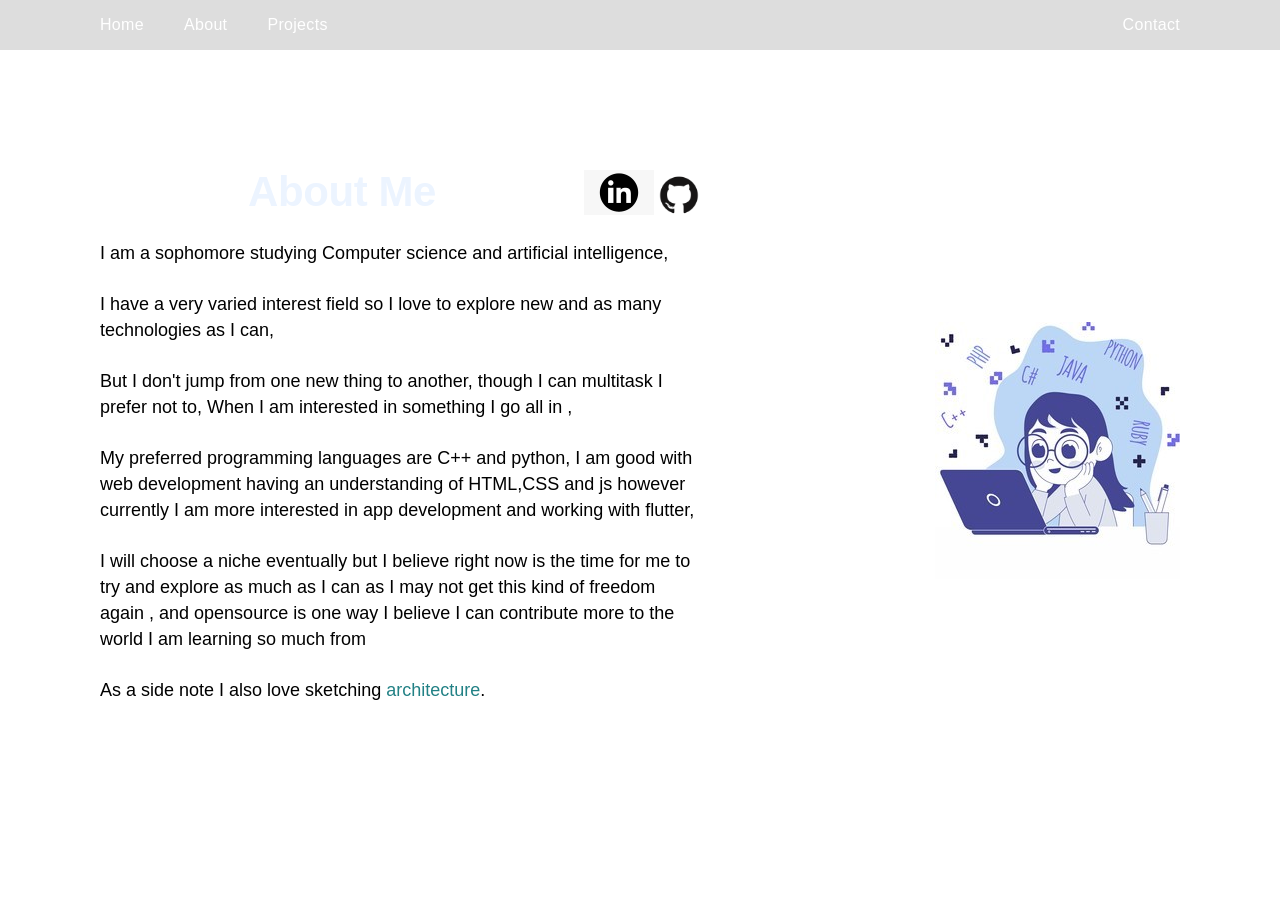
==== about.html @ 79febe9a "Update about.html" ====
<!DOCTYPE html>
<html lang="en">
<head>
    <meta charset="UTF-8">
    <meta http-equiv="X-UA-Compatible" content="IE=edge">
    <meta name="viewport" content="width=>, initial-scale=1.0">
    <title>Document</title>
    <link rel="stylesheet" type="text/css" href="style2.css">
    <link rel="stylesheet" type="text/css" href="p.css">
 

</head>
<body>
    <div data-collapse="small" data-animation="default" data-duration="400" id="navbar-desktop" class="navbar-desktop w-hidden-small w-hidden-tiny w-nav">
        <div class="list">  <nav role="navigation" class="nav-menu-2 w-clearfix w-nav-menu"><a href="home.html" aria-current="page" class="nav-link-desktop nav-link-nad w-nav-link w--current"> Home</a><a href="about.html" class="nav-link-desktop w-nav-link">About</a><a href="projects.html" id="navbar-building" class="nav-link-desktop nav-link-building w-nav-link">Projects</a><a href="contact2.html" class="nav-link-desktop nav-link-contact w-nav-link">Contact</a></nav></div>
          <div class="navbar-desktop-container w-container">
             <div class="w-nav-button">
                <div class="w-icon-nav-menu"></div>
             </div>
          </div>
       </div>
    
    <div className="header__buttons">
        
    </div>
    <div class="inline-parent inline-hero">
        <div data-ix="fadeandmoveup" class="content-parent"><div class="pp">
            <div class="header"> <a href="https://github.com/ssachis"> <img src="GitHub-Mark.png" alt="logo" /></a>  <div class="header2"><a href="https://www.linkedin.com/in/sachi-s-b75419204/"><img src="linked.png" alt="logo" /></a></div>
            </div>  <h1 class="title">       About Me</h1>
          
          </div>
           <p class="paragraph content-paragraph" style="color:black;">I am a sophomore studying Computer science and artificial intelligence,
            <p class="paragraph content-paragraph"style="color:black;">I have a very varied interest field so I love to explore new and as many technologies as I can,</p><p class="paragraph content-paragraph"style="color:black;">But I don't jump from one new thing to another, though I can multitask I prefer not to, When I am interested in something I go all in ,</p>  <p class="paragraph content-paragraph" style="color:black;">My preferred programming languages are C++ and python, I am good with web development having an understanding of HTML,CSS and js however currently I am more interested in app development and working with flutter, </p> <p class="paragraph content-paragraph" style="color:black;">I will choose a niche eventually but I believe right now is the time for me to try and explore as much as I can as I may not get this kind of freedom again , and opensource is one way I believe I can contribute more to the world I am learning so much from</p>
            <p class="paragraph content-paragraph"style="color:black;"> As a side note I also love sketching <a href="https://www.instagram.com/art_byii/" class="link">architecture</a>.</p>
        </div>
     </div>
     <script src="https://d3e54v103j8qbb.cloudfront.net/js/jquery-3.4.1.min.220afd743d.js" type="text/javascript" integrity="sha256-CSXorXvZcTkaix6Yvo6HppcZGetbYMGWSFlBw8HfCJo=" crossorigin="anonymous"></script><script src="https://uploads-ssl.webflow.com/591e9525f13786217f2e347e/js/webflow.3afab60d0.js" type="text/javascript"></script><!--[if lte IE 9]><script src="//cdnjs.cloudflare.com/ajax/libs/placeholders/3.0.2/placeholders.min.js"></script><![endif]-->
  
</body>
</html>
---- style2.css ----
b,h1,h2,h3,h4,h5,h6,label,optgroup,strong{
    font-weight:700
}
legend,td,th{
    padding:0
}
html{
    font-family:sans-serif;
    -ms-text-size-adjust:100%;
    -webkit-text-size-adjust:100%;
    height:100%
}
article,aside,details,figcaption,figure,footer,header,hgroup,main,menu,nav,section,summary{
    display:block
}
audio,canvas,progress,video{
    display:inline-block;
    vertical-align:baseline
}
audio:not([controls]){
    display:none;
    height:0
}
[hidden],template{
    display:none
}
a{
    background-color:transparent
}
a:active,a:hover{
    outline:0
}
abbr[title]{
    border-bottom:1px dotted
}
dfn{
    font-style:italic
}
h1{
    margin:.67em 0
}

small{
    font-size:80%
}
sub,sup{
    font-size:75%;
    line-height:0;
    position:relative;
    vertical-align:baseline
}
sup{
    top:-.5em
}
sub{
    bottom:-.25em
}
img{
    border:0;
    vertical-align:middle;
    display:inline-block
}
svg:not(:root){
    overflow:hidden
}
hr{
    box-sizing:content-box;
    height:0
}
pre,textarea{
    overflow:auto
}
code,kbd,pre,samp{
    font-family:monospace,monospace;
    font-size:1em
}
button,input,optgroup,select,textarea{
    color:inherit;
    font:inherit;
    margin:0
}
button{
    overflow:visible
}
button,select{
    text-transform:none
}
button[disabled],html input[disabled]{
    cursor:default
}
button::-moz-focus-inner,input::-moz-focus-inner{
    border:0;
    padding:0
}
input{
    line-height:normal
}
input[type=checkbox],input[type=radio]{
    box-sizing:border-box;
    padding:0
}
input[type=number]::-webkit-inner-spin-button,input[type=number]::-webkit-outer-spin-button{
    height:auto
}
input[type=search]{
    -webkit-appearance:none
}
input[type=search]::-webkit-search-cancel-button,input[type=search]::-webkit-search-decoration{
    -webkit-appearance:none
}
legend{
    border:0
}
table{
    border-collapse:collapse;
    border-spacing:0
}

[class*=" w-icon-"],[class^=w-icon-]{
    font-family:webflow-icons!important;
    speak:none;
    font-style:normal;
    font-weight:400;
    font-variant:normal;
    text-transform:none;
    line-height:1;
    -webkit-font-smoothing:antialiased;
    -moz-osx-font-smoothing:grayscale
}
.w-icon-slider-right:before{
    content:"\e600"
}
.w-icon-slider-left:before{
    content:"\e601"
}
.w-icon-nav-menu:before{
    content:"\e602"
}
.w-icon-arrow-down:before,.w-icon-dropdown-toggle:before{
    content:"\e603"
}
.w-icon-file-upload-remove:before{
    content:"\e900"
}
.w-icon-file-upload-icon:before{
    content:"\e903"
}
.w-clearfix:after,.w-clearfix:before,.w-embed:after,.w-embed:before,.w-radio:after,.w-radio:before{
    content:" ";
    grid-column-start:1;
    grid-row-start:1;
    grid-column-end:2;
    grid-row-end:2
}
*{
    -webkit-box-sizing:border-box;
    -moz-box-sizing:border-box;
    box-sizing:border-box
}
body{
    margin:0;
    min-height:100%;
    background-color:#fff;
    font-family:Arial,sans-serif;
    color:#db9898;
}
html.w-mod-touch *{
    background-attachment:scroll!important
}
.w-block{
    display:block
}
.w-inline-block{
    max-width:100%;
    display:inline-block
}
.w-clearfix:after,.w-clearfix:before{
    display:table
}
.w-clearfix:after{
    clear:both
}
.w-hidden{
    display:none
}
.w-button{
    display:inline-block;
    padding:9px 15px;
    background-color:#3898EC;
    color:#fff;
    border:0;
    line-height:inherit;
    text-decoration:none;
    cursor:pointer;
    border-radius:0
}
input.w-button{
    -webkit-appearance:button
}
html[data-w-dynpage] [data-w-cloak]{
    color:transparent!important
}
h1,h3{
    margin-top:20px
}
h4,h5,h6{
    margin-top:10px
}
blockquote,figure{
    margin:0 0 10px
}
ol,p,ul{
    margin-top:0
}
h1,h2,h3,h4,h5,h6,ol,p,ul{
    margin-bottom:10px
}
.w-background-video,.w-file-upload-input,.w-slider-mask,.w-widget-gplus,.w-widget-twitter{
    overflow:hidden
}
.w-webflow-badge>img{
    vertical-align:middle!important
}
h2{
    line-height:36px
}
h3{
    font-size:24px;
    line-height:30px
}
h4{
    font-size:18px;
    line-height:24px
}
h5{
    font-size:14px;
    line-height:20px
}
h6{
    font-size:12px;
    line-height:18px
}
blockquote{
    padding:10px 20px;
    border-left:5px solid #E2E2E2;
    font-size:18px;
    line-height:22px
}
figcaption{
    margin-top:5px
}
ol,ul{
    padding-left:40px
}
.w-list-unstyled{
    padding-left:0;
    list-style:none
}
.w-embed:after,.w-embed:before{
    display:table
}



fieldset{
    padding:0;
    margin:0;
    border:0
}
button,html input[type=button],input[type=reset]{
    border:0;
    cursor:pointer;
    -webkit-appearance:button
}
.w-form{
    margin:0 0 15px
}
.w-form-done{
    display:none;
    padding:20px;
    background-color:#ddd
}

label{
    display:block;
    margin-bottom:5px
}
.w-input,.w-select{
    display:block;
    width:100%;
    height:38px;
    padding:8px 12px;
    margin-bottom:10px;
    font-size:14px;
    line-height:1.42857143;
    color:#ecc5c5;
  
    background-color:#fff;
    border:1px solid #ccc
}


.w-form-label{
    display:inline-block;
    cursor:pointer;
    font-weight:400;
    margin-bottom:0
}
.w-radio{
    display:block;
    margin-bottom:5px;
    padding-left:20px
}
.w-radio:after,.w-radio:before{
    display:table
}
.w-radio-input{
    margin:3px 0 0 -20px;
    margin-top:1px\9;
    line-height:normal;
    float:left
}



.w-hidden-main{
    display:none!important
}
@media screen and (max-width:991px){
    .w-container{
        max-width:728px
    }
    .w-hidden-main{
        display:inherit!important
    }
    .w-hidden-medium{
        display:none!important
    }
   
    .w-col-stack{
        width:100%;
        left:auto;
        right:auto
    }
}
@media screen and (max-width:767px){
    .w-hidden-main,.w-hidden-medium{
        display:inherit!important
    }
    .w-hidden-small{
        display:none!important
    }
    .w-container .w-row,.w-row{
        margin-left:0;
        margin-right:0
    }
    
    .w-col-small-12{
        width:100%
    }
}
@media screen and (max-width:479px){
    .w-container{
        max-width:none
    }
    .w-hidden-main,.w-hidden-medium,.w-hidden-small{
        display:inherit!important
    }
    .w-hidden-tiny{
        display:none!important
    }
    
}
.w-background-video{
    position:relative;
    height:500px;
    color:#fff
}
.w-background-video>video{
    background-size:cover;
    background-position:50% 50%;
    position:absolute;
    margin:auto;
    width:100%;
    height:100%;
    right:-100%;
    bottom:-100%;
    top:-100%;
    left:-100%;
    object-fit:cover;
    z-index:-100
}
.w-slider{
    position:relative;
    height:300px;
    background:#ddd;
    -webkit-tap-highlight-color:transparent;
}
.w-slide,.w-slider-mask{
    position:relative;
    height:100%
}
.w-slider-mask{
    display:block;
    z-index:1;
    left:0;
    right:0;
    white-space:nowrap
}
.w-dropdown,.w-dropdown-toggle,.w-slide,.w-slider-dot{
    display:inline-block
}
.w-slide{
    vertical-align:top;
    width:100%;
    white-space:normal;
    text-align:left
}
.w-slider-nav{
    position:absolute;
    z-index:2;
    top:auto;
    right:0;
    bottom:0;
    left:0;
    margin:auto;
    padding-top:10px;
    height:40px;
    text-align:center;
    -webkit-tap-highlight-color:transparent;
}
.w-lightbox-backdrop,.w-nav-button{
    -webkit-tap-highlight-color:transparent
}
.w-slider-nav.w-round>div{
    border-radius:100%
}
.w-slider-nav.w-num>div{
    width:auto;
    height:auto;
    padding:.2em .5em;
    font-size:inherit;
    line-height:inherit
}
.w-slider-nav.w-shadow>div{
    box-shadow:0 0 3px rgba(51,51,51,.4)
}
.w-slider-nav-invert{
    color:#fff
}
.w-slider-nav-invert>div{
    background-color:rgba(34,34,34,.4)
}
.w-slider-nav-invert>div.w-active{
    background-color:#222
}
.w-slider-dot{
    position:relative;
    width:1em;
    height:1em;
    background-color:rgba(255,255,255,.4);
    cursor:pointer;
    margin:0 3px .5em;
    transition:background-color .1s,color .1s
}
.w-slider-dot.w-active{
    background-color:#fff
}
.w-slider-arrow-left,.w-slider-arrow-right{
    position:absolute;
    width:80px;
    top:0;
    right:0;
    bottom:0;
    left:0;
    margin:auto;
    overflow:hidden;
    color:#fff;
    font-size:40px;
    -webkit-tap-highlight-color:transparent;
    user-select:none
}
.w-slider-arrow-left [class*=" w-icon-"],.w-slider-arrow-left [class^=w-icon-],.w-slider-arrow-right [class*=" w-icon-"],.w-slider-arrow-right [class^=w-icon-]{
    position:absolute
}
.w-dropdown,.w-dropdown-btn,.w-dropdown-link,.w-dropdown-toggle{
    position:relative;
    text-align:left;
    margin-left:auto;
    margin-right:auto
}
.w-slider-arrow-left{
    z-index:3;
    right:auto
}
.w-slider-arrow-right{
    z-index:4;
    left:auto
}
.w-icon-slider-left,.w-icon-slider-right{
    top:0;
    right:0;
    bottom:0;
    left:0;
    margin:auto;
    width:1em;
    height:1em
}
.w-dropdown{
    z-index:900
}
.w-dropdown-btn,.w-dropdown-link,.w-dropdown-toggle{
    vertical-align:top;
    text-decoration:none;
    color:#222;
    padding:20px;
    white-space:nowrap
}
.w-dropdown-toggle{
    user-select:none;
    padding-right:40px
}

.w-icon-dropdown-toggle{
    position:absolute;
    top:0;
    right:0;
    bottom:0;
    margin:auto 20px auto auto;
    width:1em;
    height:1em
}
.w-dropdown-list{
    position:absolute;
    background:#ddd;
    display:none;
    min-width:100%
}
.w-dropdown-list.w--open{
    display:block
}
.w-dropdown-link{
    padding:10px 20px;
    display:block;
    color:#222
}
.w-dropdown-link.w--current{
    color:#0082f3
}
@media screen and (max-width:767px){
    .w-nav-brand{
        padding-left:10px
    }
}


.w-lightbox-hide{
    display:none
}
@media (min-width:768px){
  
}
.w-lightbox-inactive,.w-lightbox-inactive:hover{
    opacity:0
}
.w-richtext:after,.w-richtext:before{
    content:" ";
    display:table;
    grid-column-start:1;
    grid-row-start:1;
    grid-column-end:2;
    grid-row-end:2
}
.w-richtext:after{
    clear:both
}
.w-richtext[contenteditable=true]:after,.w-richtext[contenteditable=true]:before{
    white-space:initial
}
.w-richtext .w-richtext-figure-selected.w-richtext-figure-type-image div,.w-richtext .w-richtext-figure-selected.w-richtext-figure-type-video div:after,.w-richtext .w-richtext-figure-selected[data-rt-type=video] div:after,.w-richtext .w-richtext-figure-selected[data-rt-type=image] div{
    outline:#2895f7 solid 2px
}
.w-richtext figure.w-richtext-figure-type-video>div:after,.w-richtext figure[data-rt-type=video]>div:after{
    content:'';
    position:absolute;
    display:none;
    left:0;
    top:0;
    right:0;
    bottom:0
}
.w-nav:after,.w-nav:before,.w-tabs:after,.w-tabs:before{
    content:" ";
    grid-column-start:1;
    grid-row-start:1;
    grid-column-end:2;
    grid-row-end:2
}
.w-richtext figure{
    position:relative;
    max-width:60%
}
.w-richtext figure.w-richtext-align-center.w-richtext-figure-type-image>div,.w-richtext figure.w-richtext-align-center[data-rt-type=image]>div,img{
    max-width:100%
}
.w-richtext figure>div:before{
    cursor:default!important
}
.w-richtext figure img{
    width:100%
}
.w-richtext figure figcaption.w-richtext-figcaption-placeholder{
    opacity:.6
}
.w-richtext figure div{
    font-size:0;
    color:transparent
}
.w-richtext figure.w-richtext-figure-type-image,.w-richtext figure[data-rt-type=image]{
    display:table
}
.w-richtext figure.w-richtext-figure-type-image>div,.w-richtext figure[data-rt-type=image]>div{
    display:inline-block
}
.w-richtext figure.w-richtext-figure-type-image>figcaption,.w-richtext figure[data-rt-type=image]>figcaption{
    display:table-caption;
    caption-side:bottom
}
.w-richtext figure.w-richtext-figure-type-video,.w-richtext figure[data-rt-type=video]{
    width:60%;
    height:0
}
.w-richtext figure.w-richtext-figure-type-video iframe,.w-richtext figure[data-rt-type=video] iframe{
    position:absolute;
    top:0;
    left:0;
    width:100%;
    height:100%
}
.w-nav,.w-nav-brand,.w-nav-link,.w-nav-menu{
    position:relative
}
.w-richtext figure.w-richtext-figure-type-video>div,.w-richtext figure[data-rt-type=video]>div{
    width:100%
}
.w-richtext figure.w-richtext-align-normal{
    clear:both
}
.w-richtext figure.w-richtext-align-fullwidth{
    width:100%;
    max-width:100%;
    text-align:center;
    display:block
}
.w-richtext figure.w-richtext-align-fullwidth>div{
    display:inline-block;
    padding-bottom:inherit
}
.w-richtext figure.w-richtext-align-fullwidth>figcaption{
    display:block
}
.w-richtext figure.w-richtext-align-floatleft{
    float:left;
    margin-right:15px;
    clear:none
}
.w-richtext figure.w-richtext-align-floatright{
    float:right;
    margin-left:15px;
    clear:none
}
.w-nav:after,.w-tabs:after{
    clear:both
}
.w-nav{
    background:#ddd;
    z-index:1000
}
.w-nav:after,.w-nav:before{
    display:table
}
.w-nav-brand{
    float:left;
    text-decoration:none;
    color:#333
}
.w-nav-link{
    display:inline-block;
    color:#222;
    padding:20px;
    text-align:left;
    margin-left:auto;
    margin-right:auto
}

.w-nav-link,.w-tab-link{
    vertical-align:top;
    text-decoration:none
}

.w-nav-menu{
    float:right
}
[data-nav-menu-open]{
    display:block!important;
    position:absolute;
    top:100%;
    left:0;
    right:0;
    background:#C8C8C8;
    text-align:center;
    overflow:visible;
    min-width:200px
}
.w--nav-link-open{
    display:block;
    position:relative
}
.w-nav-overlay{
    position:absolute;
    overflow:hidden;
    display:none;
    top:100%;
    left:0;
    right:0;
    width:100%
}
.w-nav[data-animation=over-left] .w-nav-overlay,.w-nav[data-animation=over-right] .w-nav-overlay{
    width:auto
}
.w-nav-overlay [data-nav-menu-open]{
    top:0
}
.w-nav[data-animation=over-left] .w-nav-overlay,.w-nav[data-animation=over-left] [data-nav-menu-open]{
    right:auto;
    z-index:1;
    top:0
}
.w-nav[data-animation=over-right] .w-nav-overlay,.w-nav[data-animation=over-right] [data-nav-menu-open]{
    left:auto;
    z-index:1;
    top:0
}
.w-nav-button{
    position:relative;
    float:right;
    padding:18px;
    font-size:24px;
    display:none;
    cursor:pointer;
 
    user-select:none
}
.w-nav-button.w--open{
    background-color:#C8C8C8;
    color:#fff;
}
.w-nav[data-collapse=all] .w-nav-menu{
    display:none
}
.w--nav-dropdown-open,.w--nav-dropdown-toggle-open,.w-nav[data-collapse=all] .w-nav-button{
    display:block
}
.w--nav-dropdown-list-open{
    position:static
}
.w-tab-content,.w-tab-link,.w-tab-menu,.w-tab-pane,.w-tabs{
    position:relative
}
@media screen and (max-width:991px){
    .w-nav[data-collapse=medium] .w-nav-menu{
        display:none
    }
    .w-nav[data-collapse=medium] .w-nav-button{
        display:block
    }
}
@media screen and (max-width:767px){
    .w-nav[data-collapse=small] .w-nav-menu{
        display:none
    }
    .w-nav[data-collapse=small] .w-nav-button{
        display:block
    }
    .w-nav-brand{
        padding-left:10px
    }
}
@media screen and (max-width:479px){
    .w-nav[data-collapse=tiny] .w-nav-menu{
        display:none
    }
    .w-nav[data-collapse=tiny] .w-nav-button{
        display:block
    }
}
.w-tabs:after,.w-tabs:before{
    display:table
}
.w-tab-link{
    display:inline-block;
    padding:9px 30px;
    text-align:left;
    cursor:pointer;
    color:#222;
    background-color:#ddd
}
.w-tab-link.w--current{
    background-color:#C8C8C8
}
.w-tab-content{
    display:block;
    overflow:hidden
}
.w-tab-pane{
    display:none
}
.w--tab-active{
    display:block
}
@media screen and (max-width:479px){
    .w-tab-link{
        display:block
    }
}
.w-ix-emptyfix:after{
    content:""
}
@keyframes spin{
    0%{
        transform:rotate(0)
    }
    100%{
        transform:rotate(360deg)
    }
}
.w-dyn-empty{
    padding:10px;
    background-color:#ddd
}
.w-condition-invisible,.w-dyn-bind-empty,.w-dyn-hide{
    display:none!important
}
body{
    font-size:14px;
    line-height:20px
}
h1{
    margin-bottom:10px;
    font-size:64px;
    line-height:1.0625;
    font-weight:600;
    letter-spacing:-.01em;
    text-transform:none
}
h2{
    margin-top:0;
    margin-bottom:0;
    font-size:32px;
    font-weight:700
}
.title-link,.title.subtitle{
    font-size:21px;
    line-height:1.38105
}
.title-link,.title.subtitle,.title.title-nad{
    font-weight:400
}
a{
    text-decoration:underline
}
.portoflio-block-wrapper,.title-link{
    margin-bottom:20px;
    text-decoration:none
}
.f-mobile{
    position:static;
    display:block;
    -webkit-box-orient:vertical;
    -webkit-box-direction:normal;
    -webkit-flex-direction:column;
    -ms-flex-direction:column;
    flex-direction:column;
    -webkit-box-pack:center;
    -webkit-justify-content:center;
    -ms-flex-pack:center;
    justify-content:center;
    -webkit-box-align:center;
    -webkit-align-items:center;
    -ms-flex-align:center;
    align-items:center;
    background-color:transparent
}
.body{
   
   
    background-position:50% 0;
    background-size:cover;
    background-repeat:no-repeat;
    background-attachment:fixed;
    color:#fff
}
.body.body-no-bg{
    background-color:#000;
    background-image:none
}
.menu-button{
    position:fixed;
    display:block;
    margin-top:20px;
    margin-left:20px;
    padding-left:18px;
    -webkit-box-pack:center;
    -webkit-justify-content:center;
    -ms-flex-pack:center;
    justify-content:center;
    -webkit-box-align:center;
    -webkit-align-items:center;
    -ms-flex-align:center;
    align-items:center
}ex:0 0 auto;
    flex:0 0 auto
}
.title-link{
    position:static;
    direction:ltr;
    text-align:left;
    letter-spacing:.01em
}
.portfolio-icon{
    display:block;
    width:80px;
    height:80px;
    margin-right:12px
}
.contact-parent,.portoflio-block-wrapper{
    display:-webkit-box;
    display:-webkit-flex;
    display:-ms-flexbox
}
.portoflio-block-wrapper{
    display:flex;
    max-height:100%;
    -webkit-box-align:center;
    -webkit-align-items:center;
    -ms-flex-align:center;
    align-items:center;
    color:#fff
}
.deadheads-logo-small{
    margin-top:0;
    margin-bottom:3px
}
.payday-logo-small{
    margin-top:5px
}
.uberstrike-logo-small{
    margin-top:-16px
}
.cmune-logo-small{
    margin-top:8px
}
.portfolio-tagline{
    margin-top:6px;
    margin-right:30px;
    color:#fff;
    font-weight:400
}
.title{
    margin-top:0;
    margin-bottom:10px
}
.title.subtitle{
    color:#ccc;
    letter-spacing:.01em
}
.block-title,.title.title-nad{
    line-height:1.14286;
    letter-spacing:.01em
}
.title.subtitle.title-building-page{
    margin-top:20px
}
.title.subtitle.subtitle-home{
    margin-bottom:14px
}
.title.title-gallery{
    margin-top:20px;
    margin-bottom:0
}
.title.portfolio-title{
    margin-bottom:0;
    text-align:left
}
.nav-link,.title-parent.title-home{
    margin-bottom:20px
}
.block-title,.form-submit,.nav-link{
    text-align:center
}
.title-parent{
    display:block;
    -ms-flex-direction:column;
    flex-direction:column;
    -webkit-box-pack:justify;
    -webkit-justify-content:space-between;
    -ms-flex-pack:justify;
    justify-content:space-between;
    -webkit-box-flex:0;
    -webkit-flex:0 0 auto;
    -ms-flex:0 0 auto;
    flex:0 0 auto
}
.contact-parent,.fullscreen-parent{
    -webkit-box-orient:vertical;
    -webkit-box-direction:normal;
    -webkit-flex-direction:column
}
.title-parent.title-home.title-home--hack{
    margin-top:-10px
}
.contact-parent{
    display:flex;
    -ms-flex-direction:column;
    flex-direction:column;
    -webkit-box-align:center;
    -webkit-align-items:center;
    -ms-flex-align:center;
    align-items:center;
    -webkit-align-self:center;
    -ms-flex-item-align:center;
    align-self:center
}
.fullscreen-parent{
    position:static;
    display:-webkit-box;
    display:-webkit-flex;
    display:-ms-flexbox;
    display:flex;
    width:100%;
    height:100%;
    min-height:100%;
    min-width:100%;
    -ms-flex-direction:column;
    flex-direction:column;
    -webkit-box-pack:center;
    -webkit-justify-content:center;
    -ms-flex-pack:center;
    justify-content:center;
    -webkit-box-align:start;
    -webkit-align-items:flex-start;
    -ms-flex-align:start;
    align-items:flex-start;
    color:#fff
}
.nav-link,.nav-menu{
    display:block;
    -webkit-box-orient:vertical;
    -webkit-box-direction:normal;
    -webkit-flex-direction:column
}
.fullscreen-parent.fullscreen-home{
    height:75%;
    min-height:auto;
    padding-top:220px;
    padding-bottom:185px
}

.lm,.lm-back,.lm-small{
    background-position:50% 50%;
    background-repeat:no-repeat;
    background-attachment:scroll
}
.nav-menu{
    position:fixed;
    width:100%;
    height:auto;
    -ms-flex-direction:column;
    flex-direction:column;
    -webkit-box-pack:center;
    -webkit-justify-content:center;
    -ms-flex-pack:center;
    justify-content:center;
    -webkit-flex-wrap:nowrap;
    -ms-flex-wrap:nowrap;
    flex-wrap:nowrap;
    -webkit-box-align:center;
    -webkit-align-items:center;
    -ms-flex-align:center;
    align-items:center;
    border:0 rgb(185, 176, 176);
    background-color:rgb(185, 176, 176);
}
.nav-link{
    position:static;
    margin-top:20px;
    -ms-flex-direction:column;
    flex-direction:column;
    -webkit-box-pack:center;
    -webkit-justify-content:center;
    -ms-flex-pack:center;
    justify-content:center;
    -webkit-box-align:center;
    -webkit-align-items:center;
    -ms-flex-align:center;
    align-items:center;
    -webkit-box-flex:1;
    -webkit-flex:1;
    -ms-flex:1;
    flex:1;
    color:#fff;
    font-size:28px;
    font-weight:500
}
.form-success-text,.form-success-wrapper{
    -webkit-flex-direction:column;
    -webkit-box-orient:vertical;
    -webkit-box-direction:normal
}
.nav-link.w--current{
    color:rgb(34, 129, 133);
}
.close-button.w--open{
    position:fixed;
    margin-top:20px;
    margin-left:20px;
    border:2px #fff;
    border-radius:16px;
    background-color:rgba(48,48,48,.91);
    color:#fff
}
.close-button-icon{
    color:#fff
}
.lm,.lm,.link{
    color:rgb(34, 129, 133);
    text-decoration:none
}
.link{
    font-weight:300
}
.lm,.form-label,.link.footer-link{
    font-weight:400
}
.menu-button-background{
    position:absolute;
    left:0;
    top:0;
    right:0;
    bottom:0;
    z-index:-10;
    display:inline;
    overflow:hidden;
    height:60px;
    border-radius:16px;
    background-color:#73ccd8;
}
.lm{
    background-size:8px;
    font-size:16px
}
.portfolio-tagline-no-logo{
    margin:0 20px 0 10px;
    font-weight:400
}
.lm-small{
    padding:0 5px 2px;
    background-color:transparent;
    background-size:6px;
    font-size:14px
}


.inline-parent{
    display:block;
    padding-top:30px;
    padding-bottom:30px;
    -webkit-box-orient:vertical;
    -webkit-box-direction:normal;
    -webkit-flex-direction:column;
    -ms-flex-direction:column;
    flex-direction:column;
    -webkit-box-pack:center;
    -webkit-justify-content:center;
    -ms-flex-pack:center;
    justify-content:center;
    -webkit-box-align:center;
    -webkit-align-items:center;
    -ms-flex-align:center;
    align-items:center;
   
}
.inline-parent.inline-hero{
    margin-top:0;
    padding:120px 45% 80px 100px;
    background-image:none
}
.inline-parent.inline-hero.inline-building{
    display:-webkit-box;
    display:-webkit-flex;
    display:-ms-flexbox;
    display:flex;
    padding-right:20%
}
.inline-parent.inline-hero.inline-building-title{
    padding:150px 0
}
.inline-parent.inline-hero.inline-hero--home{
    padding-top:15%
}



.horizontal-rule,.nav-menu-2{
    display:-webkit-box;
    display:-webkit-flex;
    display:-ms-flexbox;
    -webkit-box-direction:normal
}
.block-title{
    margin-top:auto;
    margin-bottom:auto;
    font-size:28px;
    font-weight:600
}
.block-title.ethos-title{
    margin-bottom:10px;
    -webkit-box-flex:0;
    -webkit-flex:0 auto;
    -ms-flex:0 auto;
    flex:0 auto;
    font-style:normal;
    text-align:left
}
.block-paragraph{
    margin-top:20px;
    -webkit-box-flex:0;
    -webkit-flex:0 auto;
    -ms-flex:0 auto;
    flex:0 auto;
    color:#ccc;
    font-size:17px;
    line-height:1.47059;
    font-weight:400;
    text-align:center
}
.block-paragraph.ethos-paragraph{
    -webkit-box-flex:0;
    -webkit-flex:0 auto;
    -ms-flex:0 auto;
    flex:0 auto;
    font-style:normal;
    text-align:left
}
.do-image{
    margin-top:20px;
    margin-bottom:20px;
    -webkit-box-flex:0;
    -webkit-flex:0 auto;
    -ms-flex:0 auto;
    flex:0 auto
}
.footer-heading{
    -webkit-box-flex:0;
    -webkit-flex:0 0 auto;
    -ms-flex:0 0 auto;
    flex:0 0 auto;
    font-size:24px;
    font-weight:300;
    text-align:center
}

.navbar-desktop{
    display:block;
    width:100%;
    clear:none;
    -webkit-box-orient:vertical;
    -webkit-box-direction:normal;
    -webkit-flex-direction:column;
    -ms-flex-direction:column;
    flex-direction:column;
  
}
.nav-menu-2{
    display:flex;
    margin-right:100px;
    margin-left:100px;
    float:none;
    -webkit-box-orient:horizontal;
    -webkit-flex-direction:row;
    -ms-flex-direction:row;
    flex-direction:row;
    -webkit-box-pack:start;
    -webkit-justify-content:flex-start;
    -ms-flex-pack:start;
    justify-content:flex-start;
    -webkit-box-align:stretch;
    -webkit-align-items:stretch;
    -ms-flex-align:stretch;
    align-items:stretch
}
.nav-link-contact{
    padding-top:10px;
    padding-bottom:10px;
    float:right;
    color:#fff
}
.nav-link-desktop{
    left:0;
    top:0;
    right:0;
    padding:15px 40px 15px 0;
    float:left;
    -webkit-box-flex:0;
    -webkit-flex:0 0 auto;
    -ms-flex:0 0 auto;
    flex:0 0 auto;
    color:#fff;
    font-size:16px;
    font-weight:400;
    letter-spacing:.02em
}
.nav-link-desktop.w--current{
    left:0;
    top:0;
    right:auto;
    bottom:0;
    -webkit-box-flex:0;
    -webkit-flex:0 auto;
    -ms-flex:0 auto;
    flex:0 auto;
    
    font-weight:500
}
.nav-link-desktop.nav-link-contact{
    position:relative;
    left:auto;
    top:0;
    right:0;
    bottom:0;
    padding-right:0;
    float:right;
    -webkit-align-self:stretch;
    -ms-flex-item-align:stretch;
    -ms-grid-row-align:stretch;
    align-self:stretch;
    -webkit-box-flex:1;
    -webkit-flex:1;
    -ms-flex:1;
    flex:1;
    text-align:right
}
.nav-link-desktop.nav-link-nad{
    font-weight:400
}
.nav-link-desktop.nav-link-nad.w--current{
    font-weight:500
}

.paragraph{
    margin-top:0;
    margin-bottom:0;
    font-size:20px;
    line-height:28px;
    font-weight:300
}
.paragraph.content-paragraph{
    margin-top:25px;
    color:#ccc;
    font-size:18px;
    line-height:26px;
    font-weight:300
}
.paragraph.content-paragraph.strong,.strong{
    font-weight:500
}
.paragraph.content-paragraph.content-paragraph-gitlab{
    margin-top:15px;
    margin-bottom:20px
}
.paragraph.portfolio-paragraph{
    color:#ccc;
    text-align:left;
    margin-top:20px;
    font-size:18px;
    line-height:24px
}

.portfolio-navigation{
    display:-webkit-box;
    display:-webkit-flex;
    display:-ms-flexbox;
    display:flex;
    width:100%;
    -webkit-box-pack:justify;
    -webkit-justify-content:space-between;
    -ms-flex-pack:justify;
    justify-content:space-between
}
.portfolio-navigation-link{
    font-size:24px
}
.portfolio-image{
    margin-top:40px
}
.portfolio-image.jeff{
    width:auto;
    margin-bottom:20px
}
.text-strikethrough{
    text-decoration:line-through
}
.building-parent{
    overflow:hidden;
    height:auto;
    padding:100px;
    background-image:-webkit-gradient(linear,left top,left bottom,from(rgba(0,0,0,.8)),to(rgba(0,0,0,.8)));
    background-image:linear-gradient(180deg,rgba(0,0,0,.8),rgba(0,0,0,.8))
}

.building-thumbnail{
    width:100%;
    height:auto;
    max-height:none;
    max-width:none;
    margin-top:0;
    margin-bottom:0;
    float:right
}
.portfolio-description{
    width:auto
}
.circleunion-logo-small{
    margin-left:10px
}
.title-nad{
    font-size:28px
}
html.w-mod-js [data-ix=fadeandmoveup]{
    opacity:0;
    -webkit-transform:translate(0,15px);
    -ms-transform:translate(0,15px);
    transform:translate(0,15px)
}
html.w-mod-js [data-ix=fade]{
    opacity:0
}
html.w-mod-js [data-ix=bouncing]{
    -webkit-transform:translate(0,0);
    -ms-transform:translate(0,0);
    transform:translate(0,0)
}
html.w-mod-js [data-ix=fadeandmoveup-on-scroll]{
    opacity:0;
    -webkit-transform:translate(0,30px) scale(1,1);
    -ms-transform:translate(0,30px) scale(1,1);
    transform:translate(0,30px) scale(1,1)
}
@media screen and (max-width:991px){
    .body{
    
        background-position:0 0,64% 50%;
        background-size:auto,cover;
        background-repeat:repeat,no-repeat;
        background-attachment:scroll,fixed
    }
    .menu-button{
        margin-top:0;
        margin-left:0
    }
    .portfolio-tagline{
        margin-right:30px
    }
    .fullscreen-parent.fullscreen-home{
        padding-top:160px;
        padding-bottom:120px
    }
   
    .inline-parent{
        width:100%;
        min-width:100%
    }
    .inline-parent.inline-hero{
        margin-top:0;
        padding-right:25%;
        padding-left:50px
    }
    .inline-parent.inline-hero.inline-building{
        padding-right:50px
    }
    .inline-parent.inline-hero.inline-building-title{
        padding-left:0
    }
    .inline-parent.inline-hero.inline-hero--home{
        padding-top:120px
    }
    .inline-parent.portfolio-gallery{
        padding-top:0
    }
    
    .nav-menu-2{
        margin-right:50px;
        margin-left:50px
    }
    .portfolio-navigation-link{
        margin-right:10px
    }
    .building-parent{
        padding:50px
    }
    .building-text{
        display:block
    }
    .building-thumbnail{
        margin-top:30px;
        margin-bottom:0
    }
}
@media screen and (max-width:767px){
    .container-2,.flex-blocks-parent.ethos-blocks-parent,.nav-menu{
        -webkit-box-orient:vertical;
        -webkit-box-direction:normal
    }
    .body{
        background-position:68% 50%;
        background-size:cover
    }
    .menu-button{
        margin-top:10px;
        margin-left:10px
    }
    .portoflio-block-wrapper{
        padding-right:10px
    }
    .portfolio-tagline{
        margin-right:0
    }
    .title.title-gallery{
        font-size:28px
    }
    .fullscreen-parent.fullscreen-home{
        height:auto;
        padding-top:100px;
        padding-bottom:60px
    }
    
    .nav-menu{
        display:-webkit-box;
        display:-webkit-flex;
        display:-ms-flexbox;
        display:flex;
        -webkit-flex-direction:column;
        -ms-flex-direction:column;
        flex-direction:column
    }
    .nav-link{
        margin-top:10px;
        margin-bottom:10px;
        font-size:24px
    }
    .portfolio-tagline-no-logo{
        margin-left:5px
    }
    .inline-parent.inline-hero{
        margin-top:0;
        padding:100px 20px 60px
    }
    .inline-parent.inline-hero.inline-building-title{
        padding-top:100px;
        padding-right:20px;
        padding-bottom:100px
    }
    .inline-parent.inline-hero.inline-hero--home{
        padding-top:110px
    }
    
    .container-2{
        display:-webkit-box;
        display:-webkit-flex;
        display:-ms-flexbox;
        display:flex;
        -webkit-flex-direction:column;
        -ms-flex-direction:column;
        flex-direction:column
    }
    .navbar-mobile-new-new{
        position:fixed;
        background-color:transparent
    }
    .menu-button-3{
        margin-top:10px;
        margin-left:10px;
        float:left;
        border-radius:12px;
        background-color:rgba(198, 233, 225, 0.9)
    }
    .nav-menu-4{
        position:fixed;
        width:100%;
        background-color:gainsboro;
    }
    .nav-link-close.w--open{
        width:100%;
        margin-bottom:20px;
        background-color:transparent
    }
    .image{
        float:none
    }
    .building-parent{
        height:auto;
        padding:20px
    }
    .building-parent.building-cmune{
        padding-bottom:40px
    }
    .building-parent.building-page.building-gitlab{
        padding-bottom:20px
    }
    .building-text{
        margin-top:20px
    }
    .building-thumbnail{
        height:auto;
        margin-top:30px
    }
}
@media screen and (max-width:479px){
    .footer-heading,.paragraph.content-paragraph{
        line-height:24px;
        font-size:18px
    }
    .body{
        background-position:66% 50%;
        background-size:cover
    }
    .nav-menu,.title-parent.title-home.title-home--hack{
        margin-top:-20px
    }
    .portoflio-block-wrapper{
        padding-right:0;
        -webkit-box-align:center;
        -webkit-align-items:center;
        -ms-flex-align:center;
        align-items:center
    }
    .portfolio-tagline{
        margin-right:30px
    }
    .title.subtitle{
        font-size:18px;
        line-height:24px
    }
    .title.title-gallery{
        font-size:28px
    }
    .title-parent{
        overflow:auto
    }
    .title-parent.title-home{
        margin-bottom:20px
    }
    .fullscreen-parent.fullscreen-home{
        height:auto;
        padding-top:120px;
        padding-bottom:60px
    }
    .nav-menu{
        position:static;
        display:-webkit-box;
        display:-webkit-flex;
        display:-ms-flexbox;
        display:flex;
        padding-top:100px;
        float:none;
        -webkit-flex-direction:column;
        -ms-flex-direction:column;
        flex-direction:column;
        -webkit-box-pack:center;
        -webkit-justify-content:center;
        -ms-flex-pack:center;
        justify-content:center;
        -webkit-box-align:end;
        -webkit-align-items:flex-end;
        -ms-flex-align:end;
        align-items:flex-end
    }
    .nav-link,.nav-link.w--current{
        -webkit-box-flex:0;
        -webkit-flex:0 0 auto;
        -ms-flex:0 0 auto;
        flex:0 0 auto
    }
    .close-button.w--open{
        position:fixed;
        z-index:10;
        overflow:auto;
        margin-top:-70px;
        margin-left:10px
    }
    .link{
        font-size:18px
    }
    .menu-button-background{
        left:10px;
        top:10px;
        right:10px;
        bottom:10px;
        height:40px
    }
    .portfolio-tagline-no-logo{
        margin-right:0;
        margin-left:5px
    }
    
    .navbar-mobile-new-new{
        position:fixed;
        margin-top:0
    }
    .menu-button-3{
        position:absolute
    }
    .paragraph.portfolio-paragraph{
        font-size:16px;
        line-height:22px
    }
    .portfolio-navigation-link{
        font-size:18px;
        line-height:24px;
        text-align:left
    }
    .portfolio-navigation-link.portfolio-navigation-link-right{
        text-align:right
    }
    .building-parent{
        height:auto
    }
    .building-text{
        margin-top:20px
    }
    .building-thumbnail{
        margin-top:30px
    }
}
---- p.css ----
h1 {
  font-size: 300%;
}

html {
  min-height: 100%;
  overflow: hidden;
}
.list a:hover {
  color: #228185;
}
body {
  background: #6792ca;
  color: #ecf4ff;
  margin: 0 auto;

  background: url("code.jpg") no-repeat right center;
  background-position: right 100px center;
  background-attachment: fixed;
}
.pp {
  text-align: center;
}
.header img {
  float: right;
  width: 50px;
  height: 50px;
  background: #555;
}
.header2 img {
  float: right;
  width: 70px;
  height: 45px;
  background: #555;
}
.header3 img {
  float: right;
  width: 60px;
  height: 60px;
  background: #555;
  vertical-align: bottom;
}

.header h1 {
  position: relative;
  top: 18px;
  left: 10px;
}
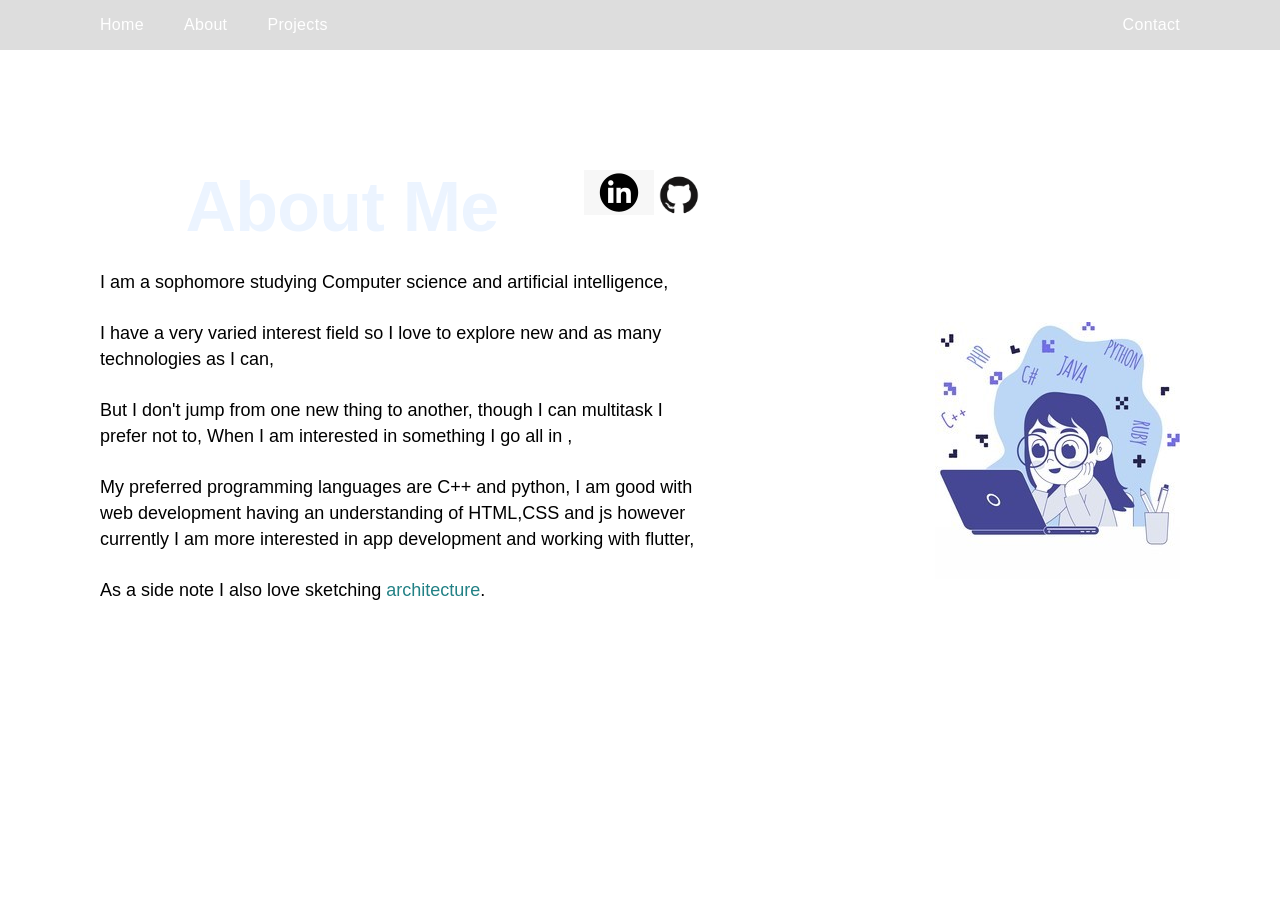
==== commit c98f2de8: "Update about.html" ====
--- a/about.html
+++ b/about.html
@@ -12,7 +12,7 @@
 </head>
 <body>
     <div data-collapse="small" data-animation="default" data-duration="400" id="navbar-desktop" class="navbar-desktop w-hidden-small w-hidden-tiny w-nav">
-        <div class="list">  <nav role="navigation" class="nav-menu-2 w-clearfix w-nav-menu"><a href="home.html" aria-current="page" class="nav-link-desktop nav-link-nad w-nav-link w--current"> Home</a><a href="about.html" class="nav-link-desktop w-nav-link">About</a><a href="projects.html" id="navbar-building" class="nav-link-desktop nav-link-building w-nav-link">Projects</a><a href="contact2.html" class="nav-link-desktop nav-link-contact w-nav-link">Contact</a></nav></div>
+        <div class="list">  <nav role="navigation" class="nav-menu-2 w-clearfix w-nav-menu"><a href="index.html" aria-current="page" class="nav-link-desktop nav-link-nad w-nav-link w--current"> Home</a><a href="about.html" class="nav-link-desktop w-nav-link">About</a><a href="projects.html" id="navbar-building" class="nav-link-desktop nav-link-building w-nav-link">Projects</a><a href="contact2.html" class="nav-link-desktop nav-link-contact w-nav-link">Contact</a></nav></div>
           <div class="navbar-desktop-container w-container">
              <div class="w-nav-button">
                 <div class="w-icon-nav-menu"></div>
@@ -30,7 +30,7 @@
           
           </div>
            <p class="paragraph content-paragraph" style="color:black;">I am a sophomore studying Computer science and artificial intelligence,
-            <p class="paragraph content-paragraph"style="color:black;">I have a very varied interest field so I love to explore new and as many technologies as I can,</p><p class="paragraph content-paragraph"style="color:black;">But I don't jump from one new thing to another, though I can multitask I prefer not to, When I am interested in something I go all in ,</p>  <p class="paragraph content-paragraph" style="color:black;">My preferred programming languages are C++ and python, I am good with web development having an understanding of HTML,CSS and js however currently I am more interested in app development and working with flutter, </p> <p class="paragraph content-paragraph" style="color:black;">I will choose a niche eventually but I believe right now is the time for me to try and explore as much as I can as I may not get this kind of freedom again , and opensource is one way I believe I can contribute more to the world I am learning so much from</p>
+            <p class="paragraph content-paragraph"style="color:black;">I have a very varied interest field so I love to explore new and as many technologies as I can,</p><p class="paragraph content-paragraph"style="color:black;">But I don't jump from one new thing to another, though I can multitask I prefer not to, When I am interested in something I go all in ,</p>  <p class="paragraph content-paragraph" style="color:black;">My preferred programming languages are C++ and python, I am good with web development having an understanding of HTML,CSS and js however currently I am more interested in app development and working with flutter, </p> 
             <p class="paragraph content-paragraph"style="color:black;"> As a side note I also love sketching <a href="https://www.instagram.com/art_byii/" class="link">architecture</a>.</p>
         </div>
      </div>
--- a/p.css
+++ b/p.css
@@ -1,5 +1,5 @@
 h1 {
-  font-size: 300%;
+  font-size: 500%;
 }
 
 html {
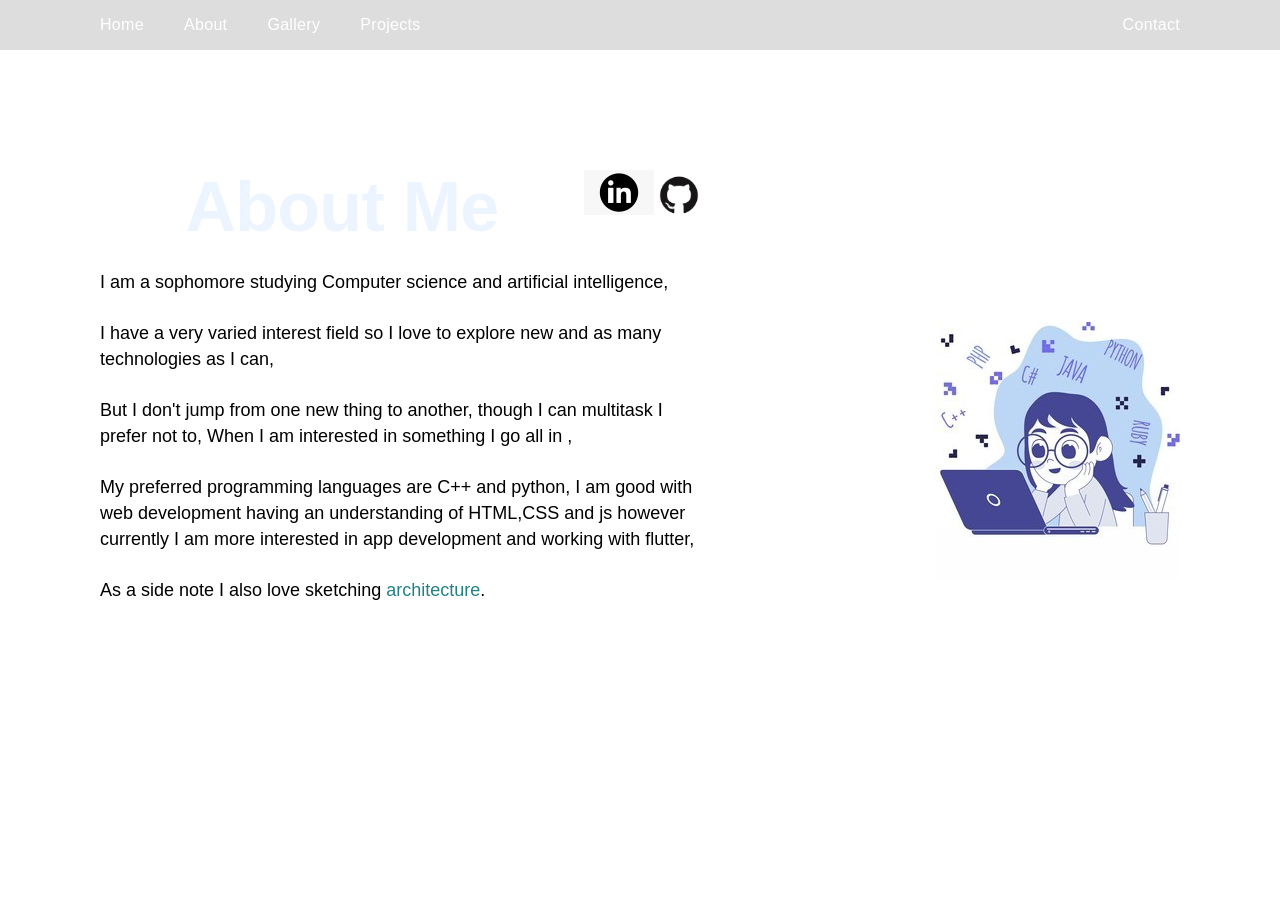
==== commit f9f5de68: "Update about.html" ====
--- a/about.html
+++ b/about.html
@@ -12,7 +12,7 @@
 </head>
 <body>
     <div data-collapse="small" data-animation="default" data-duration="400" id="navbar-desktop" class="navbar-desktop w-hidden-small w-hidden-tiny w-nav">
-        <div class="list">  <nav role="navigation" class="nav-menu-2 w-clearfix w-nav-menu"><a href="index.html" aria-current="page" class="nav-link-desktop nav-link-nad w-nav-link w--current"> Home</a><a href="about.html" class="nav-link-desktop w-nav-link">About</a><a href="projects.html" id="navbar-building" class="nav-link-desktop nav-link-building w-nav-link">Projects</a><a href="contact2.html" class="nav-link-desktop nav-link-contact w-nav-link">Contact</a></nav></div>
+        <div class="list">  <nav role="navigation" class="nav-menu-2 w-clearfix w-nav-menu"><a href="index.html" aria-current="page" class="nav-link-desktop nav-link-nad w-nav-link w--current"> Home</a><a href="about.html" class="nav-link-desktop w-nav-link">About</a><a href="photo.html" class="nav-link-desktop w-nav-link">Gallery</a><a href="projects.html" id="navbar-building" class="nav-link-desktop nav-link-building w-nav-link">Projects</a><a href="contact2.html" class="nav-link-desktop nav-link-contact w-nav-link">Contact</a></nav></div>
           <div class="navbar-desktop-container w-container">
              <div class="w-nav-button">
                 <div class="w-icon-nav-menu"></div>
@@ -31,7 +31,7 @@
           </div>
            <p class="paragraph content-paragraph" style="color:black;">I am a sophomore studying Computer science and artificial intelligence,
             <p class="paragraph content-paragraph"style="color:black;">I have a very varied interest field so I love to explore new and as many technologies as I can,</p><p class="paragraph content-paragraph"style="color:black;">But I don't jump from one new thing to another, though I can multitask I prefer not to, When I am interested in something I go all in ,</p>  <p class="paragraph content-paragraph" style="color:black;">My preferred programming languages are C++ and python, I am good with web development having an understanding of HTML,CSS and js however currently I am more interested in app development and working with flutter, </p> 
-            <p class="paragraph content-paragraph"style="color:black;"> As a side note I also love sketching <a href="https://www.instagram.com/art_byii/" class="link">architecture</a>.</p>
+            <p class="paragraph content-paragraph"style="color:black;"> As a side note I also love sketching <a href="photo.html" class="link">architecture</a>.</p>
         </div>
      </div>
      <script src="https://d3e54v103j8qbb.cloudfront.net/js/jquery-3.4.1.min.220afd743d.js" type="text/javascript" integrity="sha256-CSXorXvZcTkaix6Yvo6HppcZGetbYMGWSFlBw8HfCJo=" crossorigin="anonymous"></script><script src="https://uploads-ssl.webflow.com/591e9525f13786217f2e347e/js/webflow.3afab60d0.js" type="text/javascript"></script><!--[if lte IE 9]><script src="//cdnjs.cloudflare.com/ajax/libs/placeholders/3.0.2/placeholders.min.js"></script><![endif]-->
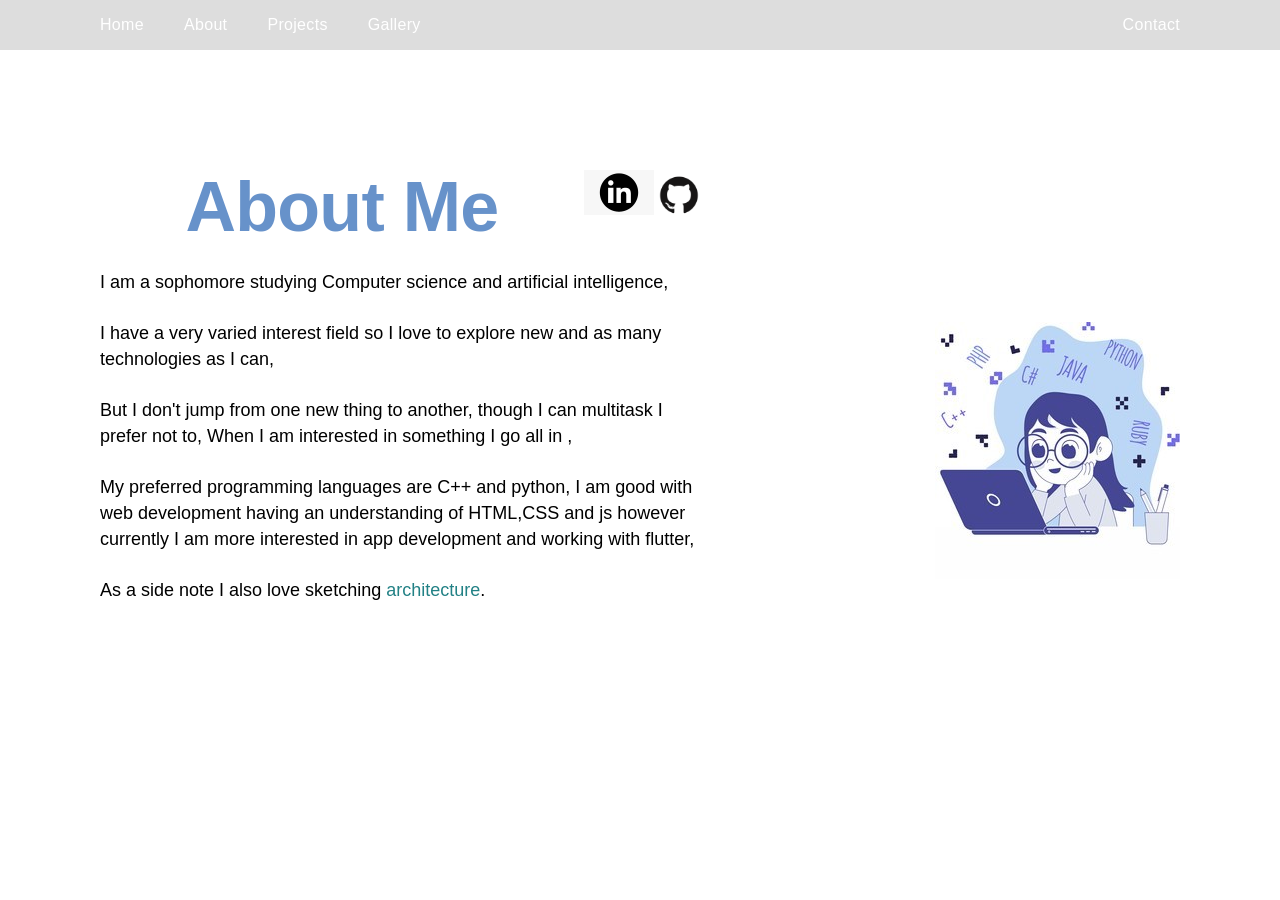
==== commit cbbec327: "Update about.html" ====
--- a/about.html
+++ b/about.html
@@ -12,7 +12,7 @@
 </head>
 <body>
     <div data-collapse="small" data-animation="default" data-duration="400" id="navbar-desktop" class="navbar-desktop w-hidden-small w-hidden-tiny w-nav">
-        <div class="list">  <nav role="navigation" class="nav-menu-2 w-clearfix w-nav-menu"><a href="index.html" aria-current="page" class="nav-link-desktop nav-link-nad w-nav-link w--current"> Home</a><a href="about.html" class="nav-link-desktop w-nav-link">About</a><a href="photo.html" class="nav-link-desktop w-nav-link">Gallery</a><a href="projects.html" id="navbar-building" class="nav-link-desktop nav-link-building w-nav-link">Projects</a><a href="contact2.html" class="nav-link-desktop nav-link-contact w-nav-link">Contact</a></nav></div>
+        <div class="list">  <nav role="navigation" class="nav-menu-2 w-clearfix w-nav-menu"><a href="index.html" aria-current="page" class="nav-link-desktop nav-link-nad w-nav-link w--current"> Home</a><a href="about.html" class="nav-link-desktop w-nav-link">About</a><a href="projects.html" class="nav-link-desktop w-nav-link">Projects</a><a href="photo.html" id="navbar-building" class="nav-link-desktop nav-link-building w-nav-link">Gallery</a><a href="contact2.html" class="nav-link-desktop nav-link-contact w-nav-link">Contact</a></nav></div>
           <div class="navbar-desktop-container w-container">
              <div class="w-nav-button">
                 <div class="w-icon-nav-menu"></div>
--- a/style2.css
+++ b/style2.css
@@ -1206,7 +1206,7 @@
     padding:150px 0
 }
 .inline-parent.inline-hero.inline-hero--home{
-    padding-top:15%
+
 }
 
 
--- a/p.css
+++ b/p.css
@@ -11,7 +11,7 @@
 }
 body {
   background: #6792ca;
-  color: #ecf4ff;
+  color: #6792ca;
   margin: 0 auto;
 
   background: url("code.jpg") no-repeat right center;
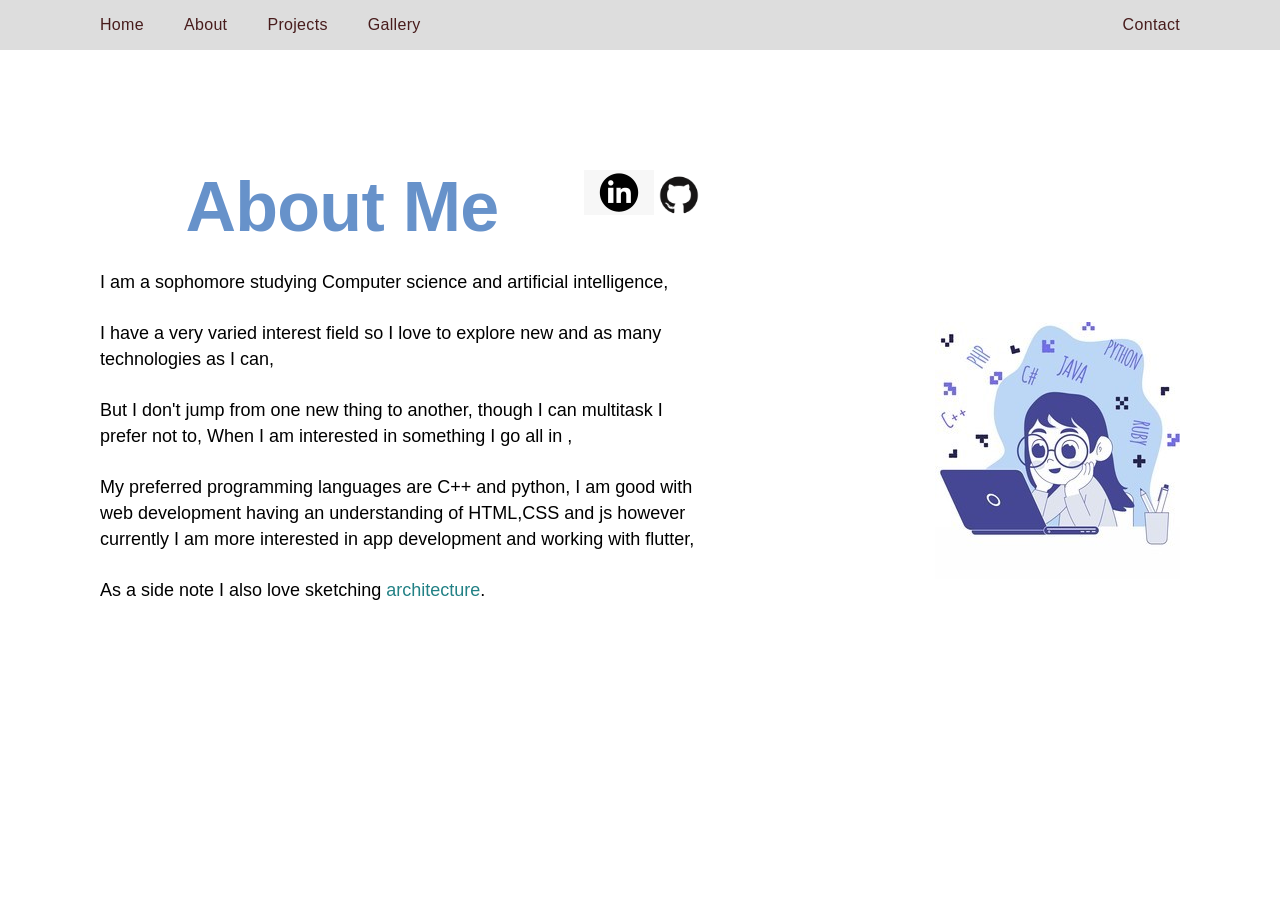
==== commit 2dcba385: "Update about.html" ====
--- a/about.html
+++ b/about.html
@@ -19,13 +19,26 @@
              </div>
           </div>
        </div>
+     <div data-collapse="small" data-animation="over-left" data-duration="400" class="navbar-mobile-new-new w-hidden-main w-hidden-medium w-nav">
+      <div class="w-container">
+         <nav role="navigation" class="nav-menu-4 w-nav-menu">
+            <a href="index.html" aria-current="page" class="nav-link w-nav-link w--current">Home</a><a href="about.html" class="nav-link w-nav-link">About</a><a href="projects.html" class="nav-link w-nav-link">Projects</a><a href="photo.html" class="nav-link w-nav-link">Gallery</a><a href="contact2.html" class="nav-link w-nav-link">Contact</a>
+            <div class="nav-link-close w-nav-button"><img src="https://uploads-ssl.webflow.com/591e9525f13786217f2e347e/592e4bc09c929c1e5f55d366_Close%20Icon.png" width="24" alt="" class="image"/></div>
+         </nav>
+         <div class="menu-button-3 w-nav-button">
+            <div class="w-icon-nav-menu"></div>
+         </div>
+          
+      </div>
+        
+   </div>
     
     <div className="header__buttons">
         
     </div>
     <div class="inline-parent inline-hero">
         <div data-ix="fadeandmoveup" class="content-parent"><div class="pp">
-            <div class="header"> <a href="https://github.com/ssachis"> <img src="GitHub-Mark.png" alt="logo" /></a>  <div class="header2"><a href="https://www.linkedin.com/in/sachi-s-b75419204/"><img src="linked.png" alt="logo" /></a></div>
+            <div class="header"> <a href="https://github.com/ssachis"> <img src="GitHub-Mark.png" alt="logo" /></a>  <div class="header2"><a href="https://www.linkedin.com/in/sachi-singh-b75419204/"><img src="linked.png" alt="logo" /></a></div>
             </div>  <h1 class="title">       About Me</h1>
           
           </div>
--- a/style2.css
+++ b/style2.css
@@ -971,7 +971,7 @@
     margin-bottom:10px
 }
 .title.subtitle{
-    color:#ccc;
+    color:#462424;
     letter-spacing:.01em
 }
 .block-title,.title.title-nad{
@@ -1315,7 +1315,7 @@
     -webkit-flex:0 0 auto;
     -ms-flex:0 0 auto;
     flex:0 0 auto;
-    color:#fff;
+    color:#481c1c;
     font-size:16px;
     font-weight:400;
     letter-spacing:.02em
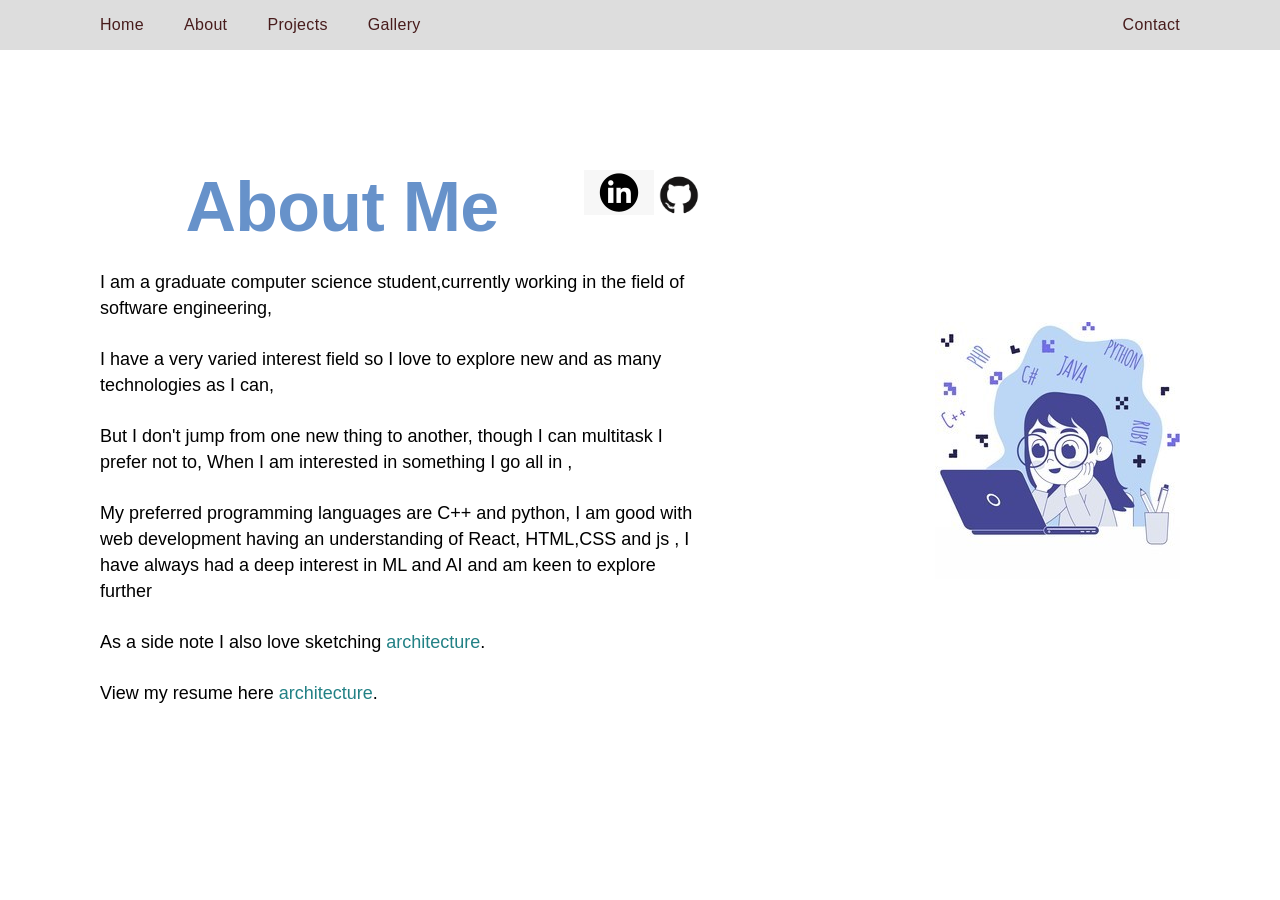
==== commit ca2522eb: "Update about.html" ====
--- a/about.html
+++ b/about.html
@@ -42,9 +42,10 @@
             </div>  <h1 class="title">       About Me</h1>
           
           </div>
-           <p class="paragraph content-paragraph" style="color:black;">I am a sophomore studying Computer science and artificial intelligence,
-            <p class="paragraph content-paragraph"style="color:black;">I have a very varied interest field so I love to explore new and as many technologies as I can,</p><p class="paragraph content-paragraph"style="color:black;">But I don't jump from one new thing to another, though I can multitask I prefer not to, When I am interested in something I go all in ,</p>  <p class="paragraph content-paragraph" style="color:black;">My preferred programming languages are C++ and python, I am good with web development having an understanding of HTML,CSS and js however currently I am more interested in app development and working with flutter, </p> 
+           <p class="paragraph content-paragraph" style="color:black;">I am a graduate computer science student,currently working in the field of software engineering,
+            <p class="paragraph content-paragraph"style="color:black;">I have a very varied interest field so I love to explore new and as many technologies as I can,</p><p class="paragraph content-paragraph"style="color:black;">But I don't jump from one new thing to another, though I can multitask I prefer not to, When I am interested in something I go all in ,</p>  <p class="paragraph content-paragraph" style="color:black;">My preferred programming languages are C++ and python, I am good with web development having an understanding of React, HTML,CSS and js , I have always had a deep interest in ML and AI and am keen to explore further </p> 
             <p class="paragraph content-paragraph"style="color:black;"> As a side note I also love sketching <a href="photo.html" class="link">architecture</a>.</p>
+                <p class="paragraph content-paragraph"style="color:black;"> View my resume here <a href="https://drive.google.com/file/d/1D3zQ8Eam_iepxvZb-MvwggZZ1BDOIzQS/view?usp=sharing" class="link">architecture</a>.</p>        
         </div>
      </div>
      <script src="https://d3e54v103j8qbb.cloudfront.net/js/jquery-3.4.1.min.220afd743d.js" type="text/javascript" integrity="sha256-CSXorXvZcTkaix6Yvo6HppcZGetbYMGWSFlBw8HfCJo=" crossorigin="anonymous"></script><script src="https://uploads-ssl.webflow.com/591e9525f13786217f2e347e/js/webflow.3afab60d0.js" type="text/javascript"></script><!--[if lte IE 9]><script src="//cdnjs.cloudflare.com/ajax/libs/placeholders/3.0.2/placeholders.min.js"></script><![endif]-->
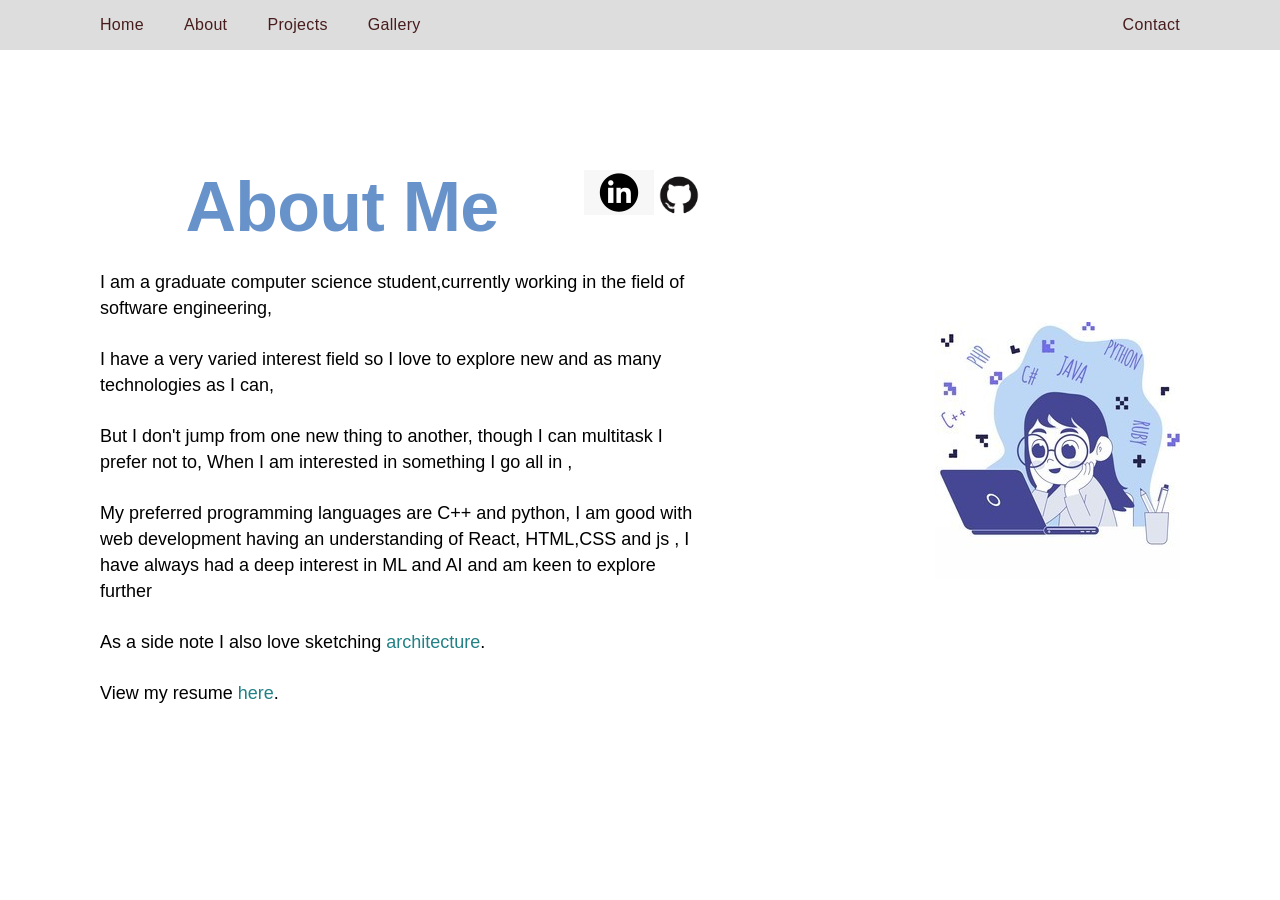
==== commit e433a97e: "Update about.html" ====
--- a/about.html
+++ b/about.html
@@ -45,7 +45,7 @@
            <p class="paragraph content-paragraph" style="color:black;">I am a graduate computer science student,currently working in the field of software engineering,
             <p class="paragraph content-paragraph"style="color:black;">I have a very varied interest field so I love to explore new and as many technologies as I can,</p><p class="paragraph content-paragraph"style="color:black;">But I don't jump from one new thing to another, though I can multitask I prefer not to, When I am interested in something I go all in ,</p>  <p class="paragraph content-paragraph" style="color:black;">My preferred programming languages are C++ and python, I am good with web development having an understanding of React, HTML,CSS and js , I have always had a deep interest in ML and AI and am keen to explore further </p> 
             <p class="paragraph content-paragraph"style="color:black;"> As a side note I also love sketching <a href="photo.html" class="link">architecture</a>.</p>
-                <p class="paragraph content-paragraph"style="color:black;"> View my resume here <a href="https://drive.google.com/file/d/1D3zQ8Eam_iepxvZb-MvwggZZ1BDOIzQS/view?usp=sharing" class="link">architecture</a>.</p>        
+                <p class="paragraph content-paragraph"style="color:black;"> View my resume <a href="https://drive.google.com/file/d/1D3zQ8Eam_iepxvZb-MvwggZZ1BDOIzQS/view?usp=sharing" class="link">here</a>.</p>        
         </div>
      </div>
      <script src="https://d3e54v103j8qbb.cloudfront.net/js/jquery-3.4.1.min.220afd743d.js" type="text/javascript" integrity="sha256-CSXorXvZcTkaix6Yvo6HppcZGetbYMGWSFlBw8HfCJo=" crossorigin="anonymous"></script><script src="https://uploads-ssl.webflow.com/591e9525f13786217f2e347e/js/webflow.3afab60d0.js" type="text/javascript"></script><!--[if lte IE 9]><script src="//cdnjs.cloudflare.com/ajax/libs/placeholders/3.0.2/placeholders.min.js"></script><![endif]-->
